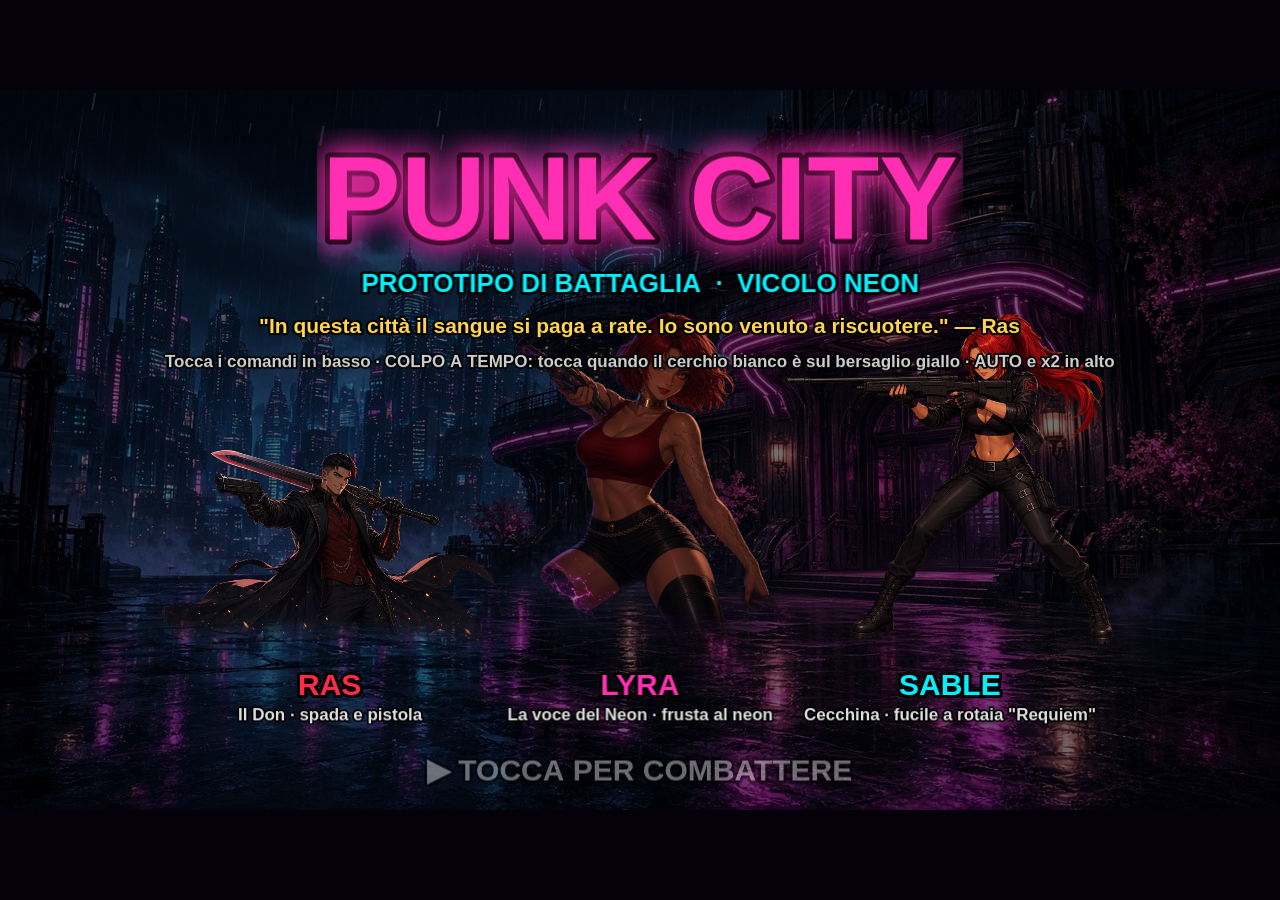
==== index.html @ 36ee2d02 "Punk City: primo prototipo di battaglia" ====
<!DOCTYPE html><html lang="it"><head><meta charset="utf-8">
<meta name="viewport" content="width=device-width,initial-scale=1,maximum-scale=1,user-scalable=no,viewport-fit=cover">
<meta name="apple-mobile-web-app-capable" content="yes"><meta name="mobile-web-app-capable" content="yes">
<meta name="theme-color" content="#05010a">
<title>Punk City – Prototipo di Battaglia</title>
<style>
html,body{margin:0;height:100%;background:#05010a;overflow:hidden;touch-action:none;-webkit-user-select:none;user-select:none;-webkit-tap-highlight-color:transparent}
#game{position:fixed;inset:0}
#rot{display:none;position:fixed;inset:0;background:#05010aee;color:#ff2fb3;font:bold 22px "Trebuchet MS",sans-serif;flex-direction:column;align-items:center;justify-content:center;text-align:center;z-index:9;padding:24px;gap:18px}
#rot button{font:bold 18px "Trebuchet MS",sans-serif;color:#fff;background:#1a0630;border:2px solid #00f0ff;border-radius:12px;padding:12px 22px}
@media (orientation:portrait) and (max-width:900px){body:not(.ok) #rot{display:flex}}
</style></head><body>
<div id="game"></div>
<div id="rot"><div style="font-size:54px">📱↻</div><div>Gira il telefono in orizzontale<br>per giocare a Punk City</div><button onclick="document.body.classList.add('ok')">Gioca lo stesso</button></div>
<script src="lib/phaser.min.js"></script>
<script src="enemies.js?v=1"></script>
<script src="game.js?v=1"></script>
</body></html>
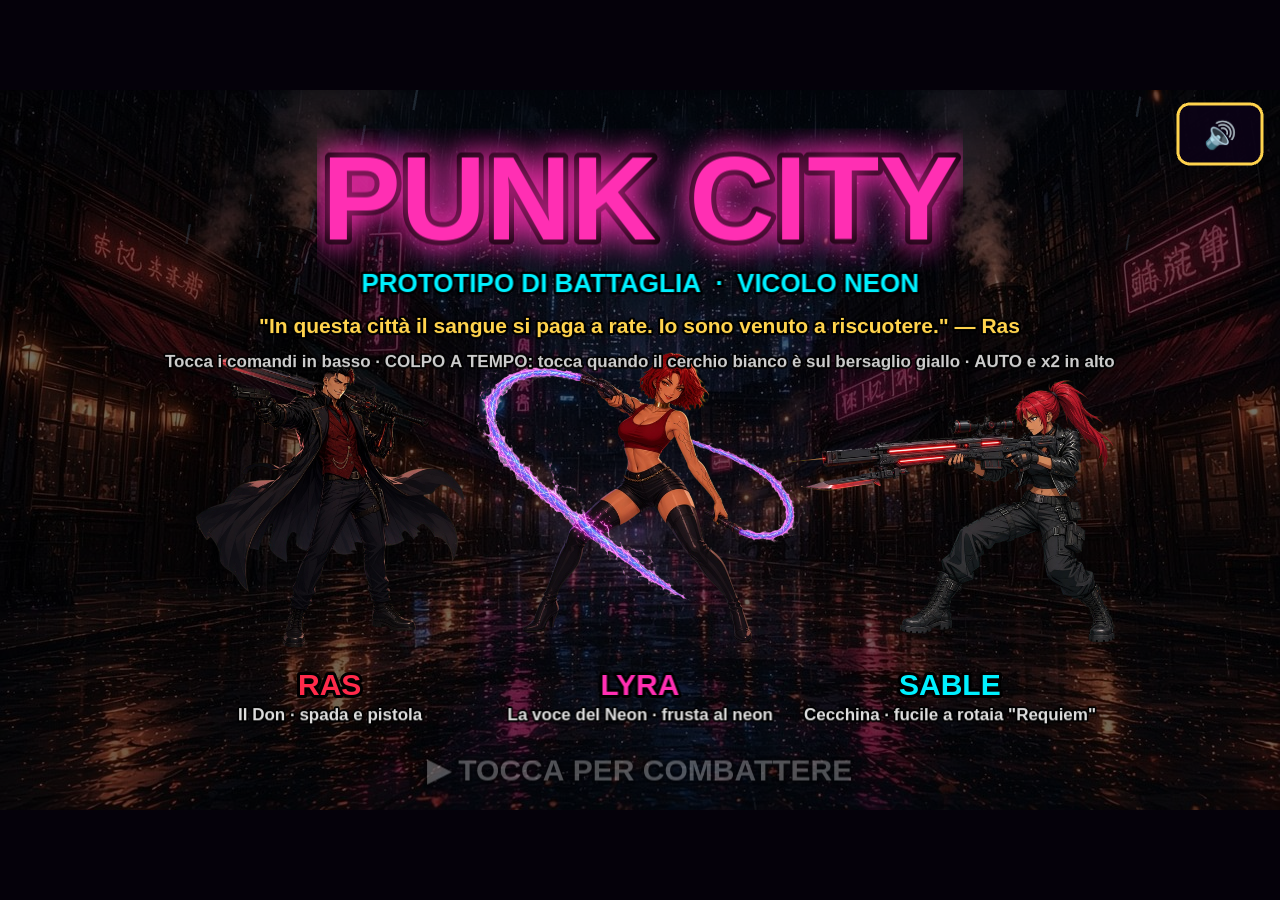
==== commit a4845a29: "Punk City: arte vera, effetti, audio synthwave, bilanciamento" ====
--- a/index.html
+++ b/index.html
@@ -13,6 +13,7 @@
 <div id="game"></div>
 <div id="rot"><div style="font-size:54px">📱↻</div><div>Gira il telefono in orizzontale<br>per giocare a Punk City</div><button onclick="document.body.classList.add('ok')">Gioca lo stesso</button></div>
 <script src="lib/phaser.min.js"></script>
-<script src="enemies.js?v=1"></script>
-<script src="game.js?v=1"></script>
+<script src="audio.js?v=2"></script>
+<script src="enemies.js?v=2"></script>
+<script src="game.js?v=2"></script>
 </body></html>
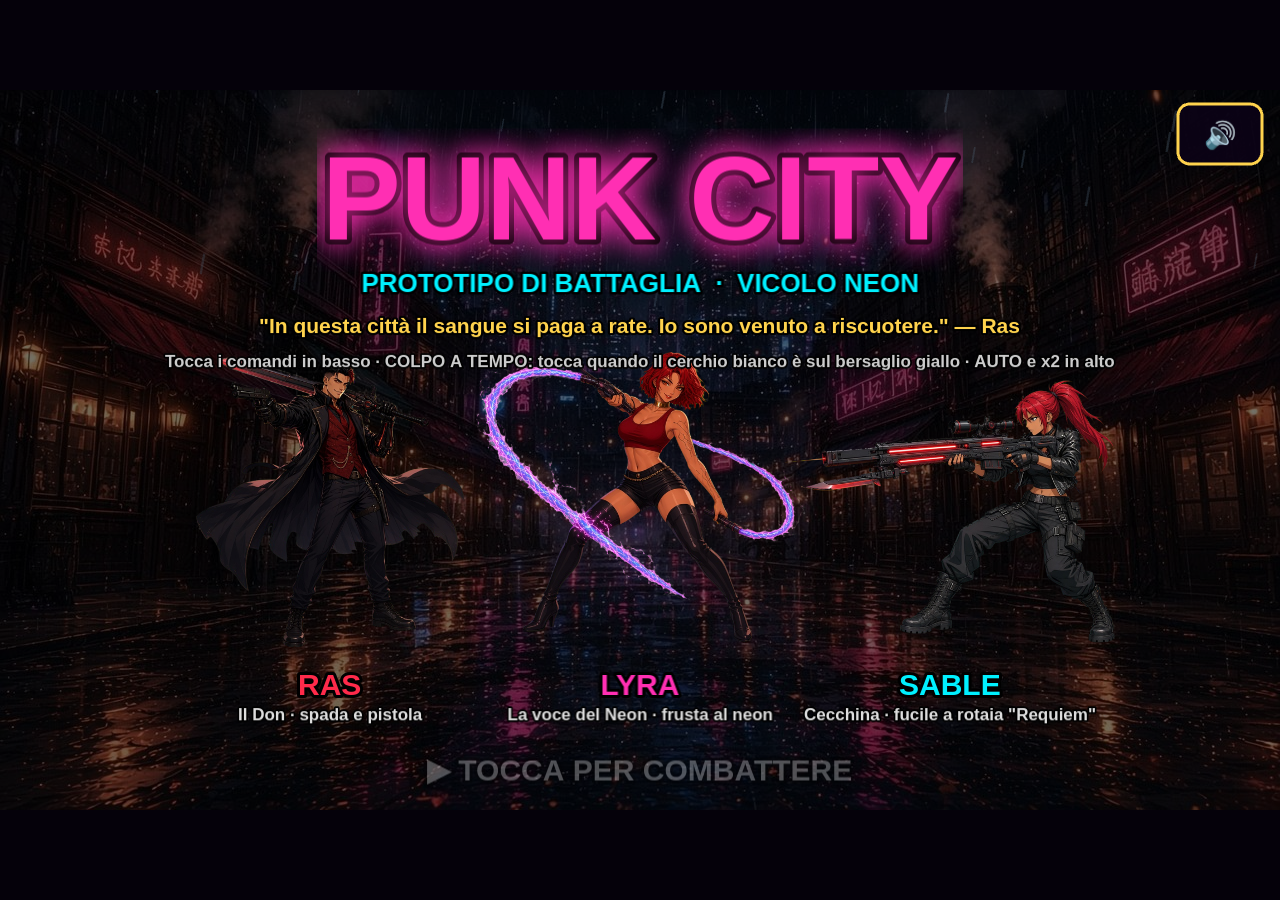
==== commit 425c8c6d: "Punk City: ritocco bilanciamento Mastino" ====
--- a/index.html
+++ b/index.html
@@ -15,5 +15,5 @@
 <script src="lib/phaser.min.js"></script>
 <script src="audio.js?v=2"></script>
 <script src="enemies.js?v=2"></script>
-<script src="game.js?v=2"></script>
+<script src="game.js?v=3"></script>
 </body></html>
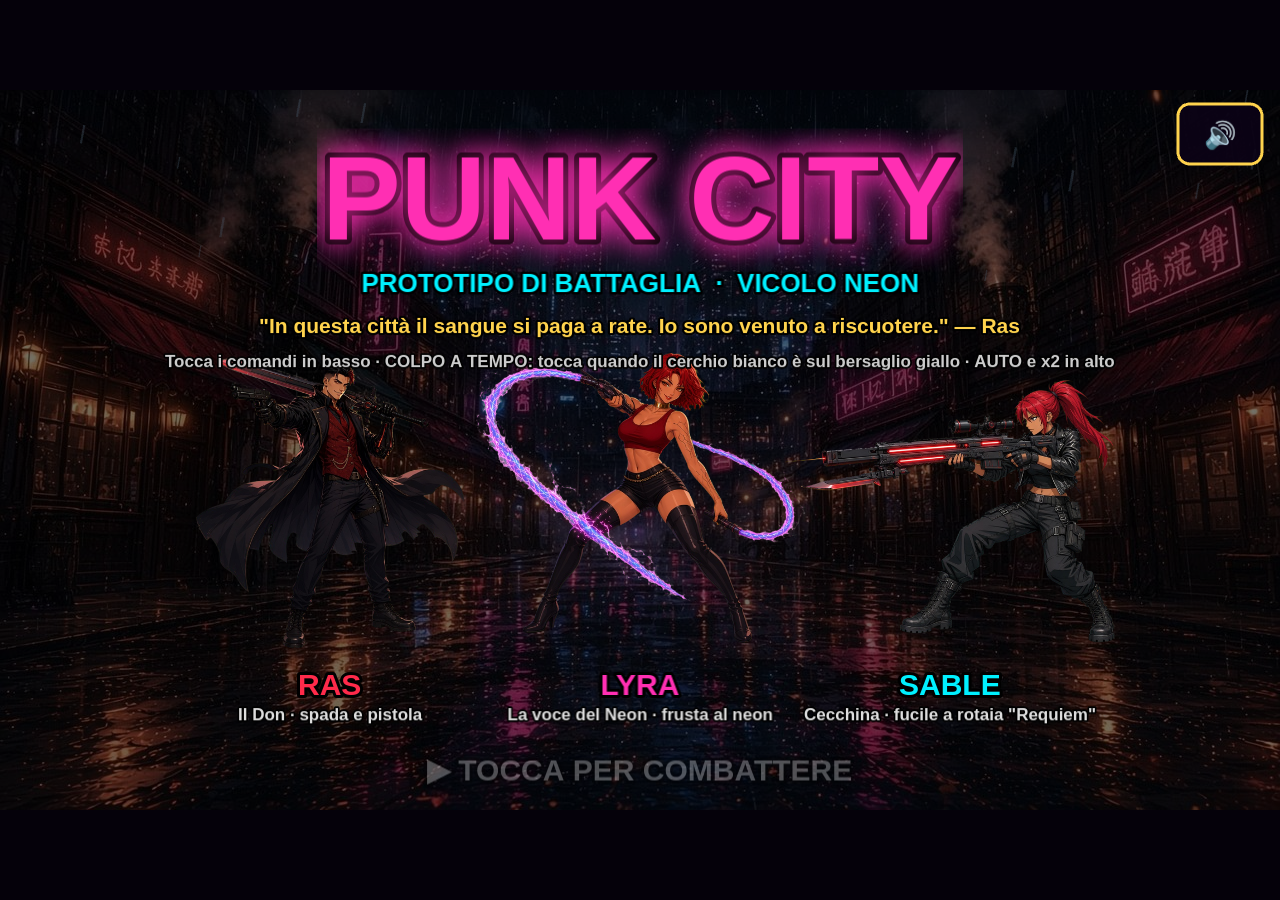
==== commit 372d3b16: "Punk City: si adatta alla rotazione del telefono (iPhone), verticale giocabile" ====
--- a/index.html
+++ b/index.html
@@ -4,16 +4,20 @@
 <meta name="theme-color" content="#05010a">
 <title>Punk City – Prototipo di Battaglia</title>
 <style>
-html,body{margin:0;height:100%;background:#05010a;overflow:hidden;touch-action:none;-webkit-user-select:none;user-select:none;-webkit-tap-highlight-color:transparent}
-#game{position:fixed;inset:0}
-#rot{display:none;position:fixed;inset:0;background:#05010aee;color:#ff2fb3;font:bold 22px "Trebuchet MS",sans-serif;flex-direction:column;align-items:center;justify-content:center;text-align:center;z-index:9;padding:24px;gap:18px}
-#rot button{font:bold 18px "Trebuchet MS",sans-serif;color:#fff;background:#1a0630;border:2px solid #00f0ff;border-radius:12px;padding:12px 22px}
-@media (orientation:portrait) and (max-width:900px){body:not(.ok) #rot{display:flex}}
+html,body{margin:0;padding:0;width:100%;height:100%;background:#05010a;overflow:hidden;touch-action:none;-webkit-user-select:none;user-select:none;-webkit-tap-highlight-color:transparent;-webkit-text-size-adjust:100%}
+body{position:fixed;inset:0;height:100vh;height:100dvh}
+#game{position:fixed;top:env(safe-area-inset-top,0px);bottom:env(safe-area-inset-bottom,0px);left:env(safe-area-inset-left,0px);right:env(safe-area-inset-right,0px)}
+#rot{display:none;position:fixed;inset:0;background:radial-gradient(circle at 50% 40%,#2a0838 0%,#05010af2 70%);color:#ff2fb3;font:bold 22px "Trebuchet MS",sans-serif;flex-direction:column;align-items:center;justify-content:center;text-align:center;z-index:9;padding:24px;gap:18px;text-shadow:0 0 12px #ff2fb3}
+#rot .ico{font-size:64px;animation:spin 1.8s ease-in-out infinite}
+@keyframes spin{0%,20%{transform:rotate(0)}55%,100%{transform:rotate(-90deg)}}
+#rot small{color:#9fdcff;font-size:15px;text-shadow:none}
+#rot button{font:bold 18px "Trebuchet MS",sans-serif;color:#fff;background:#1a0630;border:2px solid #00f0ff;border-radius:12px;padding:12px 22px;box-shadow:0 0 14px #00f0ff88}
+body.portrait:not(.ok) #rot{display:flex}
 </style></head><body>
 <div id="game"></div>
-<div id="rot"><div style="font-size:54px">📱↻</div><div>Gira il telefono in orizzontale<br>per giocare a Punk City</div><button onclick="document.body.classList.add('ok')">Gioca lo stesso</button></div>
+<div id="rot"><div class="ico">📱↻</div><div>Gira il telefono in orizzontale<br>per giocare a Punk City</div><small>Il gioco si adatta da solo, senza ricaricare.</small><button id="rotok">Gioca lo stesso in verticale</button></div>
 <script src="lib/phaser.min.js"></script>
-<script src="audio.js?v=2"></script>
-<script src="enemies.js?v=2"></script>
-<script src="game.js?v=3"></script>
+<script src="audio.js?v=4"></script>
+<script src="enemies.js?v=4"></script>
+<script src="game.js?v=4"></script>
 </body></html>
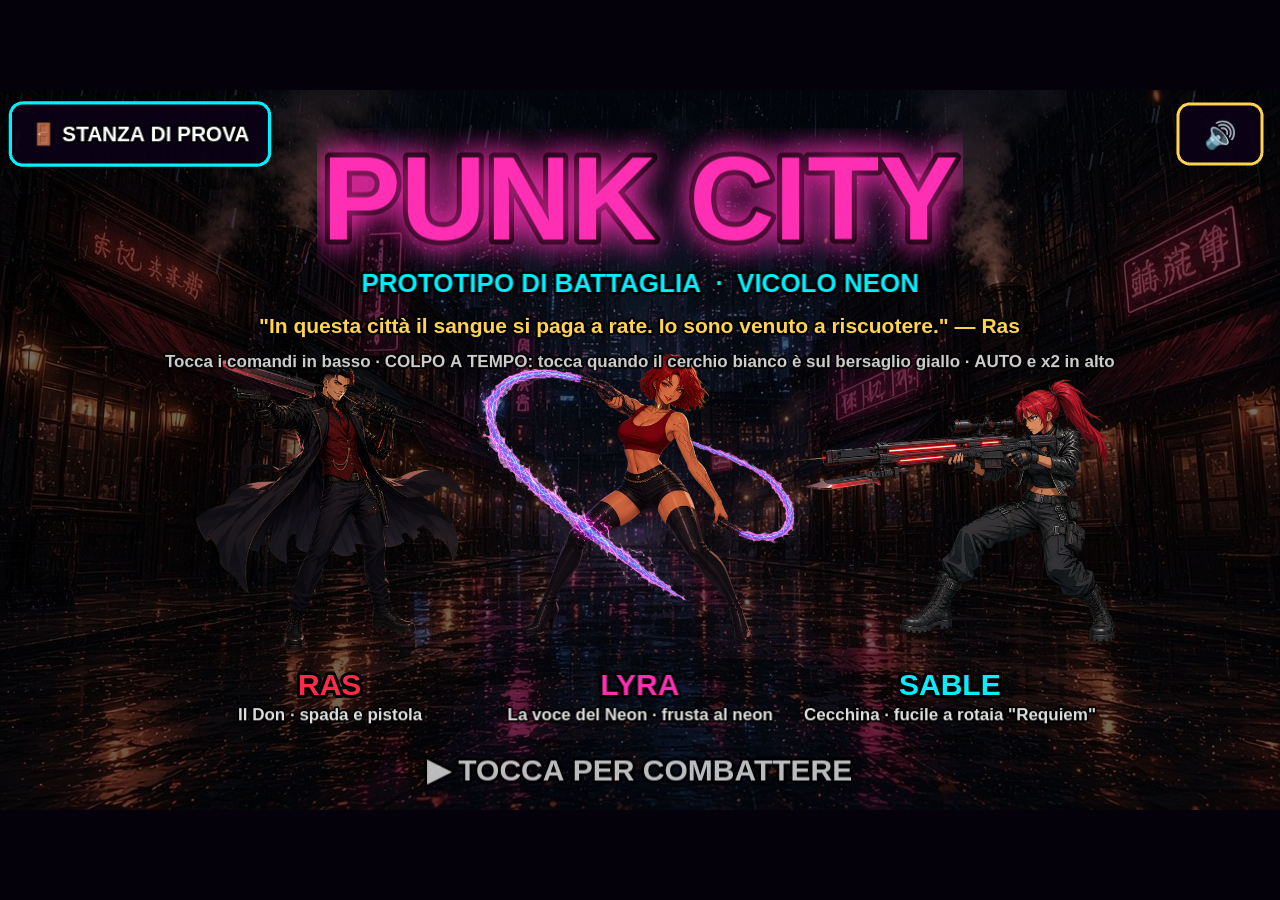
==== commit 187a2ee7: "Punk City: stanza di prova 'Il Covo' (esplorazione con sfondo dipinto, personaggi 3D, dialoghi, port" ====
--- a/index.html
+++ b/index.html
@@ -17,7 +17,7 @@
 <div id="game"></div>
 <div id="rot"><div class="ico">📱↻</div><div>Gira il telefono in orizzontale<br>per giocare a Punk City</div><small>Il gioco si adatta da solo, senza ricaricare.</small><button id="rotok">Gioca lo stesso in verticale</button></div>
 <script src="lib/phaser.min.js"></script>
-<script src="audio.js?v=4"></script>
-<script src="enemies.js?v=4"></script>
-<script src="game.js?v=4"></script>
+<script src="audio.js?v=5"></script>
+<script src="enemies.js?v=5"></script>
+<script src="game.js?v=5"></script>
 </body></html>
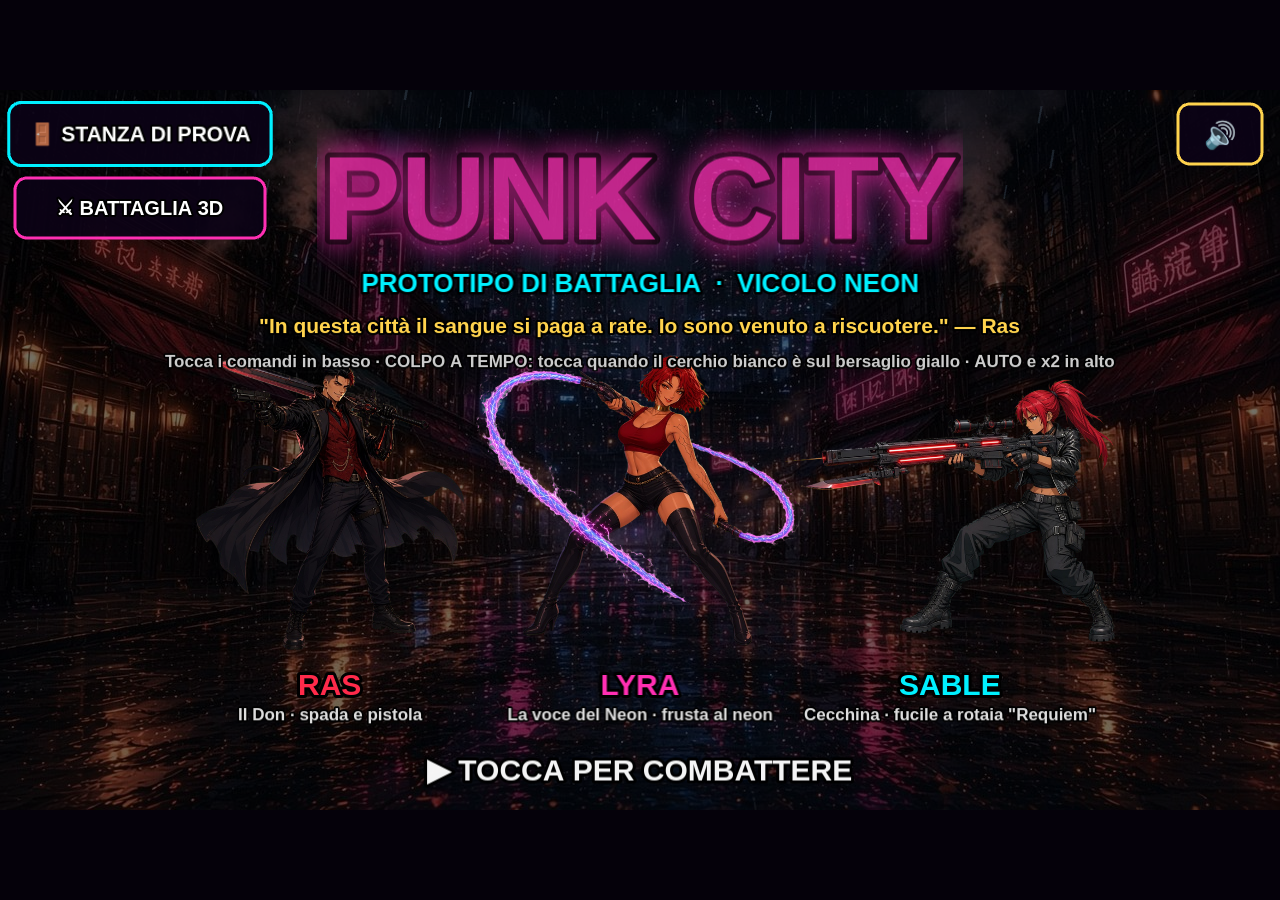
==== commit 4a171887: "Battaglia 3D prototipo (ATB, Vicolo Neon) + nuovi modelli condivisi nel Covo" ====
--- a/index.html
+++ b/index.html
@@ -17,7 +17,7 @@
 <div id="game"></div>
 <div id="rot"><div class="ico">📱↻</div><div>Gira il telefono in orizzontale<br>per giocare a Punk City</div><small>Il gioco si adatta da solo, senza ricaricare.</small><button id="rotok">Gioca lo stesso in verticale</button></div>
 <script src="lib/phaser.min.js"></script>
-<script src="audio.js?v=5"></script>
-<script src="enemies.js?v=5"></script>
-<script src="game.js?v=5"></script>
+<script src="audio.js?v=6"></script>
+<script src="enemies.js?v=6"></script>
+<script src="game.js?v=6"></script>
 </body></html>
